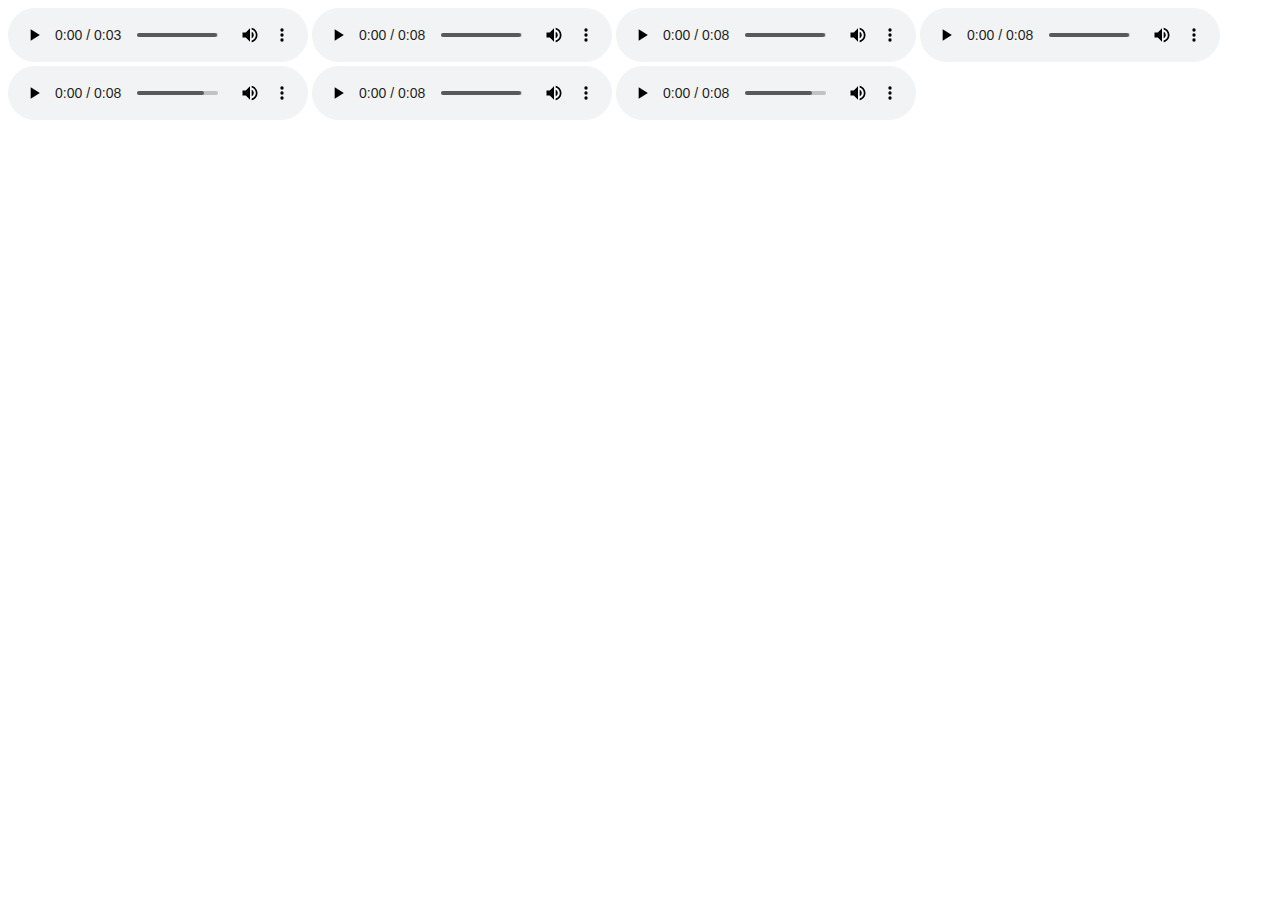
==== Desktop/soundbox/box.html @ b07e04a4 "sound" ====
<!DOCTYPE html>
<html>
<head>
	<title> sound box </title>
	<link type="text/css" href='box.css'></body>
</head>
<body>


<audio controls>
  <source src="notes/a_note.ogg" type="audio/ogg">
</audio>

<audio controls>
  <source src="notes/b_note.mp3" type="audio/mpeg">
</audio>

<audio controls>
  <source src="notes/c_note.mp3" type="audio/mpeg">
</audio>

<audio controls>
  <source src="notes/d_note.mp3" type="audio/mpeg">
</audio>

<audio controls>
  <source src="notes/e_note.mp3" type="audio/mpeg">
</audio>

<audio controls>
  <source src="notes/f_note.mp3" type="audio/mpeg">
</audio>

<audio controls>
  <source src="notes/g_note.mp3" type="audio/mpeg">
</audio>




















</body>
<script type="text/javascript" src='box.js'></script>

</html>
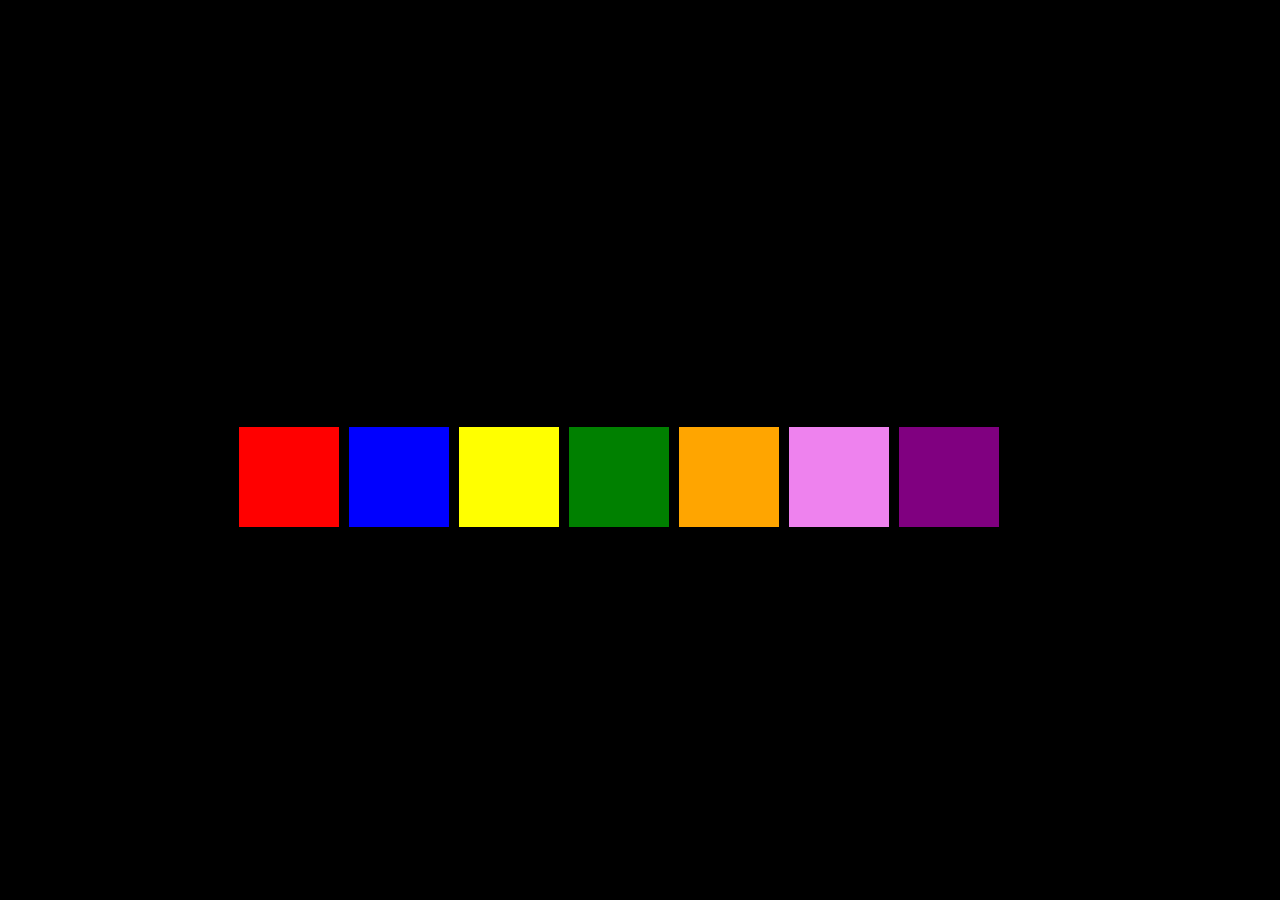
==== commit 1d5ae732: "colors" ====
--- a/Desktop/soundbox/box.html
+++ b/Desktop/soundbox/box.html
@@ -2,43 +2,50 @@
 <html>
 <head>
 	<title> sound box </title>
-	<link type="text/css" href='box.css'></body>
+	
 </head>
+
 <body>
 
+<link rel="stylesheet" type="text/css" href="box.css">
 
-<audio controls>
-  <source src="notes/a_note.ogg" type="audio/ogg">
+<audio>
+ 	<source src="notes/a_note.ogg" type="audio/ogg">
+		 
+		 </audio>
+	  <audio>
+    <source src="notes/b_note.mp3" type="audio/mpeg">
 </audio>
 
-<audio controls>
-  <source src="notes/b_note.mp3" type="audio/mpeg">
+<audio>
+  	<source src="notes/c_note.mp3" type="audio/mpeg">
+		</audio>
+
+		<audio>
+  	<source src="notes/d_note.mp3" type="audio/mpeg">
 </audio>
 
-<audio controls>
-  <source src="notes/c_note.mp3" type="audio/mpeg">
-</audio>
+<audio>
+  <source src="notes/e_note.mp3" type="audio/mpeg">
+	</audio>
 
-<audio controls>
-  <source src="notes/d_note.mp3" type="audio/mpeg">
-</audio>
-
-<audio controls>
-  <source src="notes/e_note.mp3" type="audio/mpeg">
-</audio>
-
-<audio controls>
+	<audio>
   <source src="notes/f_note.mp3" type="audio/mpeg">
 </audio>
 
-<audio controls>
+<audio>
   <source src="notes/g_note.mp3" type="audio/mpeg">
-</audio>
+	</audio>
 
-
-
-
-
+<div id='boxes'>
+<div id='c' class='box'></div>
+<div id='d' class='box'></div>
+<div id='e' class='box'></div>
+<div id='f' class='box'></div>
+<div id='g' class='box'></div>
+<div id='a' class='box'></div>
+<div id='b' class='box'></div>
+</div>
 
 
 
--- a/Desktop/soundbox/box.css
+++ b/Desktop/soundbox/box.css
@@ -0,0 +1,60 @@
+
+body {
+	background-color:  black;
+}
+
+#boxes {
+	height: 116px;
+	width: 812px;
+	padding-right: 10px;
+	padding-top: 50px;
+	margin: auto;
+	position: absolute;
+	top:0; left: 0; bottom: 0; right: 0;
+}
+
+.box {
+	width: 100px;
+	height: 100px;
+	margin-left: 10px;
+	margin-top: 10px;
+	float:left;
+}
+
+#c {
+	background-color: red;
+	border: 3px solid-red;
+}
+#d {
+	background-color: blue;
+	border: 3px solid-blue;
+}
+#e {
+	background-color: yellow;
+	border: 3px solid-yellow;
+}
+#f {
+	background-color: green;
+	border: 3px solid-green;
+}
+#g {
+	background-color: orange;
+	border: 3px solid-orange;
+}
+#a {
+	background-color: violet;
+	border: 3px solid-violet;
+}
+#b {
+	background-color: purple;
+	border: 3px solid-purple;
+}
+
+#c:hover {
+    background-color:#661920;
+    cursor: pointer;
+}
+
+
+
+
